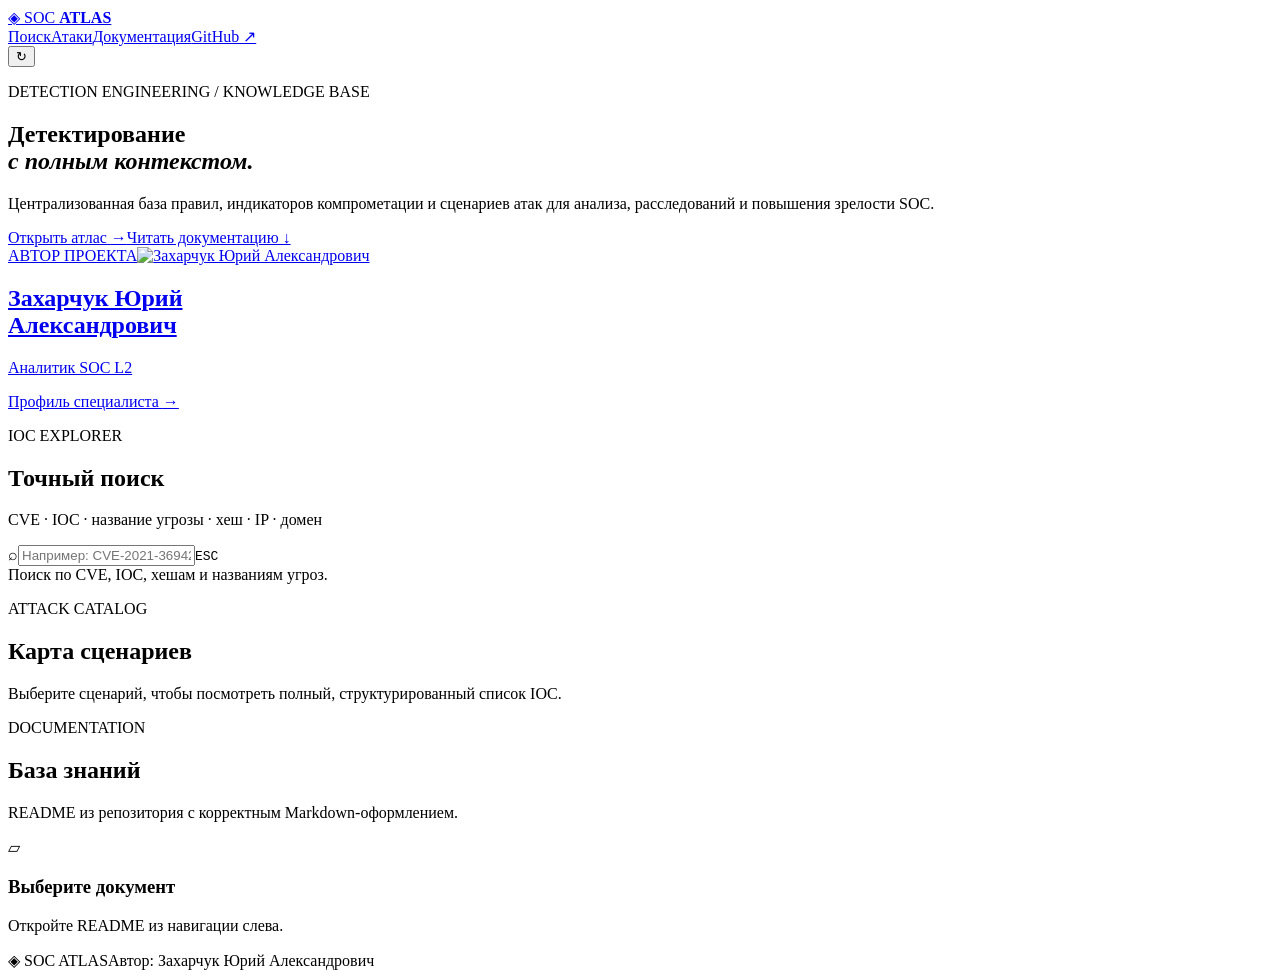
==== app/static/index.html @ a402a14f "new_ioc" ====
<!doctype html>
<html lang="ru">
<head>
  <meta charset="utf-8"><meta name="viewport" content="width=device-width, initial-scale=1">
  <title>SOC Atlas — Detection Rules</title><link rel="icon" href="/static/assets/icon.ico" sizes="any"><link rel="stylesheet" href="/static/style.css"><link rel="stylesheet" href="/static/enhancements.css"><link rel="stylesheet" href="/static/final-tweaks.css"><link rel="stylesheet" href="/static/last.css">
</head>
<body>
  <div class="grid"></div>
  <header><a class="brand" href="#top"><span class="brand-mark">◈</span> SOC <b>ATLAS</b></a><nav><a href="#explorer">Поиск</a><a href="#attacks-map">Атаки</a><a href="#knowledge">Документация</a><a href="https://github.com/bangsv" target="_blank" rel="noreferrer">GitHub ↗</a></nav><button id="reindex" title="Обновить индекс">↻</button></header>
  <main id="top">
    <section class="hero">
      <div class="hero-copy"><p class="eyebrow">DETECTION ENGINEERING / KNOWLEDGE BASE</p><h1>Детектирование<br><i>с полным контекстом.</i></h1><p class="lede">Централизованная база правил, индикаторов компрометации и сценариев атак для анализа, расследований и повышения зрелости SOC.</p><div class="hero-actions"><a href="#explorer" class="button">Открыть атлас <span>→</span></a><a href="#knowledge" class="quiet-link">Читать документацию ↓</a></div><div class="metrics" id="metrics"></div></div>
      <a class="author-card" href="/about"><span class="author-kicker">АВТОР ПРОЕКТА</span><img class="author-photo" src="/static/assets/yury-zakharchuk.jpg" alt="Захарчук Юрий Александрович"><h2>Захарчук Юрий<br>Александрович</h2><p>Аналитик SOC L2</p><span class="author-more">Профиль специалиста <b>→</b></span></a>
    </section>
    <section id="explorer" class="section"><div class="section-head"><div><p class="eyebrow">IOC EXPLORER</p><h2>Точный поиск</h2></div><p>CVE · IOC · название угрозы · хеш · IP · домен</p></div><div class="searchbox"><span>⌕</span><input id="ioc-search" autocomplete="off" placeholder="Например: CVE-2021-36942, EfsRpcOpenFileRaw, 0xc000000d"><kbd>ESC</kbd></div><div id="search-state" class="search-state">Поиск по CVE, IOC, хешам и названиям угроз.</div><div id="results" class="results"></div></section>
    <section id="attacks-map" class="section attacks-section"><div class="section-head"><div><p class="eyebrow">ATTACK CATALOG</p><h2>Карта сценариев</h2></div><p>Выберите сценарий, чтобы посмотреть полный, структурированный список IOC.</p></div><div id="attacks" class="attack-grid"></div><section id="attack-detail" class="attack-detail" hidden></section></section>
    <section id="knowledge" class="section knowledge"><div class="section-head"><div><p class="eyebrow">DOCUMENTATION</p><h2>База знаний</h2></div><p>README из репозитория с корректным Markdown-оформлением.</p></div><div class="knowledge-layout"><aside id="readme-nav" class="readme-nav"></aside><article id="document" class="document"><div class="document-empty"><span>▱</span><h3>Выберите документ</h3><p>Откройте README из навигации слева.</p></div></article></div><dialog id="image-viewer" class="image-viewer" aria-label="Просмотр изображения"><button type="button" class="image-viewer-close" aria-label="Закрыть изображение">×</button><img alt=""><p></p></dialog></section>
  </main><footer><span>◈ SOC ATLAS</span><span>Автор: Захарчук Юрий Александрович</span></footer><script src="/static/app.js"></script>
</body></html>
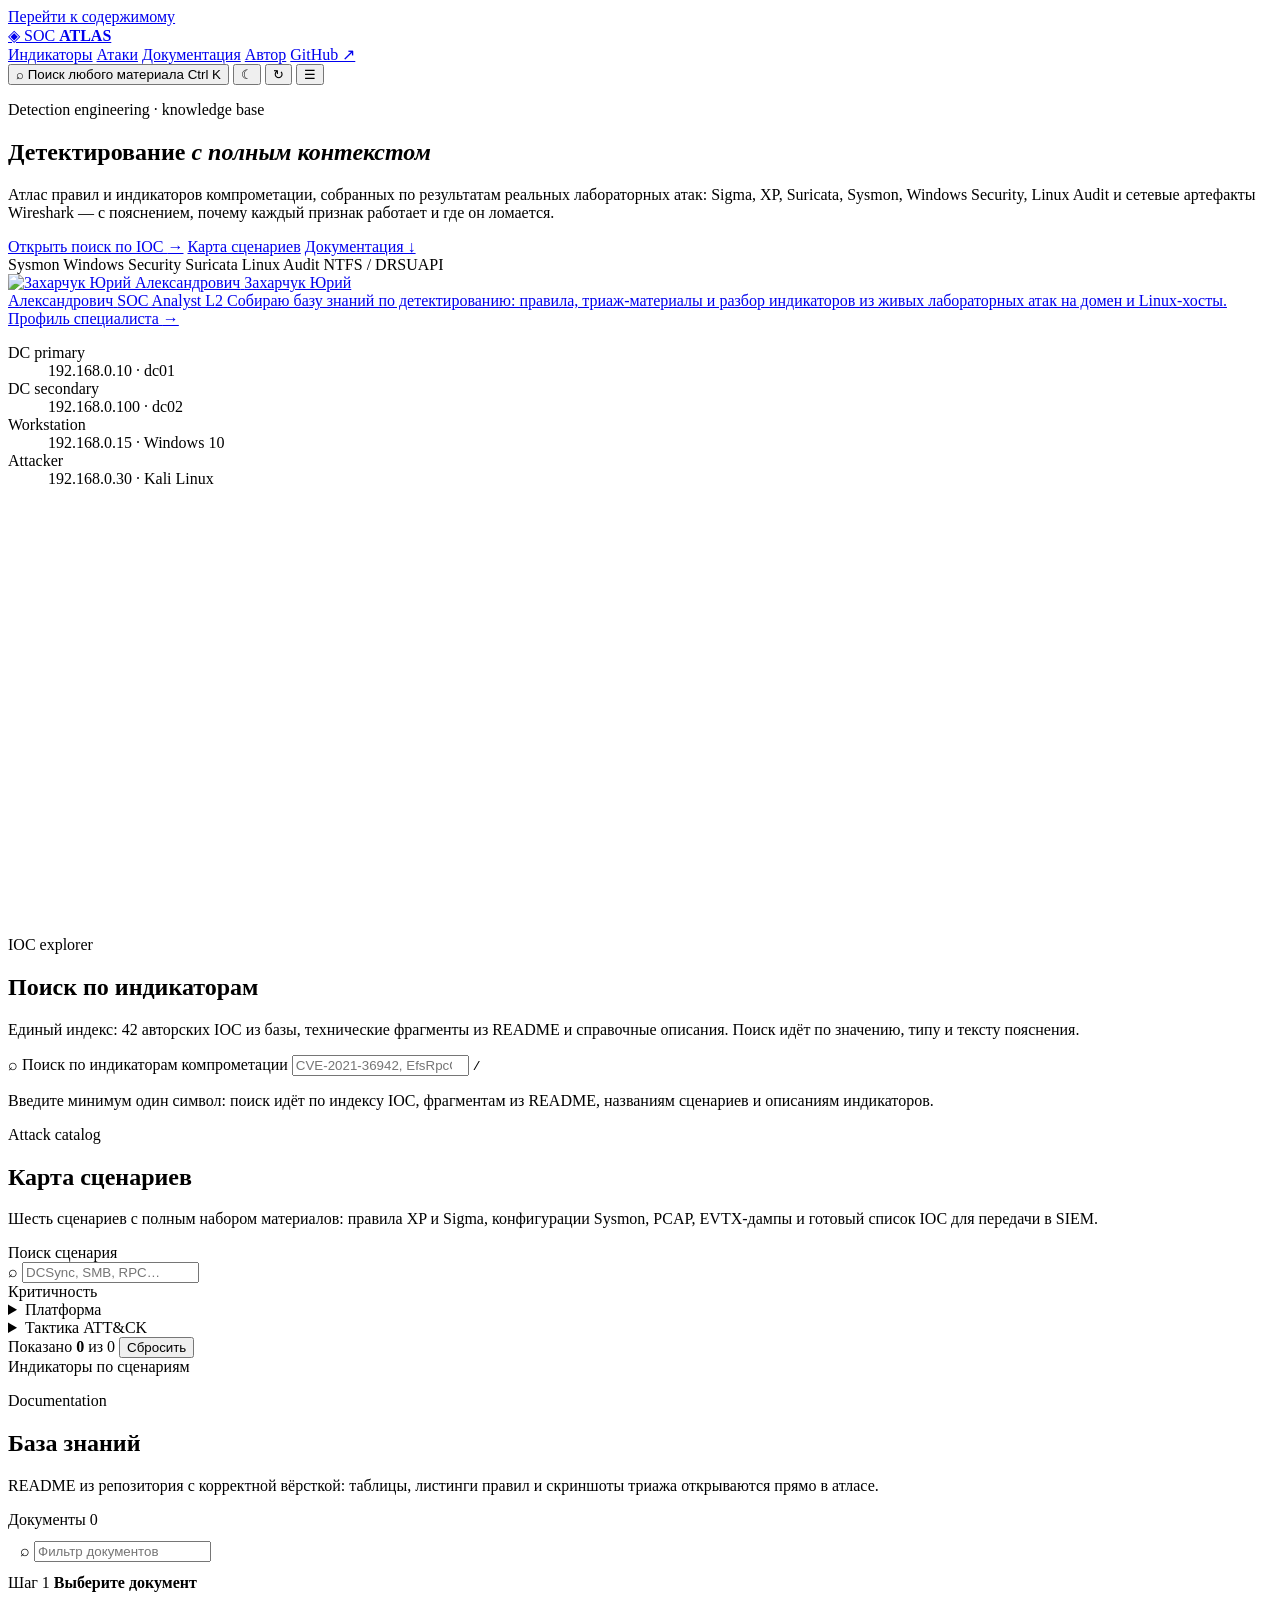
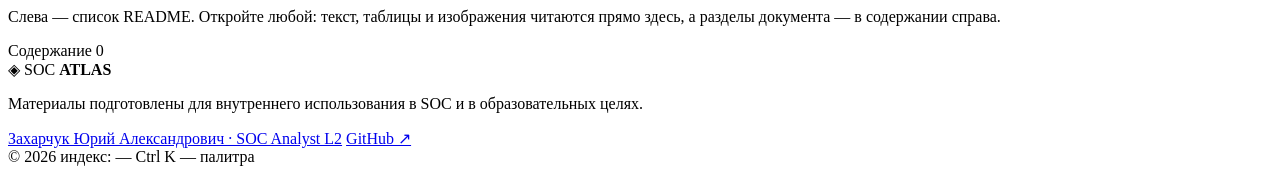
==== commit 962ad096: "new_style_site" ====
--- a/app/static/index.html
+++ b/app/static/index.html
@@ -1,19 +1,338 @@
 <!doctype html>
-<html lang="ru">
+<html lang="ru" data-theme="dark">
 <head>
-  <meta charset="utf-8"><meta name="viewport" content="width=device-width, initial-scale=1">
-  <title>SOC Atlas — Detection Rules</title><link rel="icon" href="/static/assets/icon.ico" sizes="any"><link rel="stylesheet" href="/static/style.css"><link rel="stylesheet" href="/static/enhancements.css"><link rel="stylesheet" href="/static/final-tweaks.css"><link rel="stylesheet" href="/static/last.css">
+  <meta charset="utf-8">
+  <meta name="viewport" content="width=device-width, initial-scale=1">
+  <meta name="color-scheme" content="dark light">
+  <meta name="theme-color" content="#070d11">
+  <meta name="description" content="SOC Atlas — база правил детектирования, индикаторов компрометации и сценариев атак для аналитиков SOC: Sigma, XP, Suricata, Sysmon, Windows Security и Linux Audit.">
+  <title>SOC Atlas · база правил детектирования и IOC</title>
+  <link rel="icon" href="/static/assets/icon.ico" sizes="any">
+  <link rel="preconnect" href="https://fonts.googleapis.com">
+  <link rel="preconnect" href="https://fonts.gstatic.com" crossorigin>
+  <link rel="stylesheet" href="/static/css/core.css">
+  <link rel="stylesheet" href="/static/css/base.css">
+  <link rel="stylesheet" href="/static/css/layout.css">
+  <link rel="stylesheet" href="/static/css/components.css">
+  <link rel="stylesheet" href="/static/css/utilities.css">
 </head>
 <body>
-  <div class="grid"></div>
-  <header><a class="brand" href="#top"><span class="brand-mark">◈</span> SOC <b>ATLAS</b></a><nav><a href="#explorer">Поиск</a><a href="#attacks-map">Атаки</a><a href="#knowledge">Документация</a><a href="https://github.com/bangsv" target="_blank" rel="noreferrer">GitHub ↗</a></nav><button id="reindex" title="Обновить индекс">↻</button></header>
-  <main id="top">
-    <section class="hero">
-      <div class="hero-copy"><p class="eyebrow">DETECTION ENGINEERING / KNOWLEDGE BASE</p><h1>Детектирование<br><i>с полным контекстом.</i></h1><p class="lede">Централизованная база правил, индикаторов компрометации и сценариев атак для анализа, расследований и повышения зрелости SOC.</p><div class="hero-actions"><a href="#explorer" class="button">Открыть атлас <span>→</span></a><a href="#knowledge" class="quiet-link">Читать документацию ↓</a></div><div class="metrics" id="metrics"></div></div>
-      <a class="author-card" href="/about"><span class="author-kicker">АВТОР ПРОЕКТА</span><img class="author-photo" src="/static/assets/yury-zakharchuk.jpg" alt="Захарчук Юрий Александрович"><h2>Захарчук Юрий<br>Александрович</h2><p>Аналитик SOC L2</p><span class="author-more">Профиль специалиста <b>→</b></span></a>
+  <a class="dsh-skip" href="#main">Перейти к содержимому</a>
+
+  <header class="site-header" id="site-header">
+    <a class="brand" href="/">
+      <span class="brand__mark" aria-hidden="true">◈</span>
+      <span class="brand__word">SOC <b>ATLAS</b></span>
+    </a>
+
+    <nav class="nav" id="nav" aria-label="Основная навигация">
+      <a href="#explorer" data-nav="explorer">Индикаторы</a>
+      <a href="#attacks-map" data-nav="attacks-map">Атаки</a>
+      <a href="#knowledge" data-nav="knowledge">Документация</a>
+      <a href="/about">Автор</a>
+      <a href="https://github.com/bangsv/soc-detection-rules" target="_blank" rel="noreferrer">GitHub ↗</a>
+    </nav>
+
+    <div class="header-tools">
+      <button class="btn btn--quiet btn--sm" id="palette-open" type="button" aria-haspopup="dialog" aria-label="Командная палитра: поиск любого материала" title="Командная палитра (Ctrl+K)">
+        <span aria-hidden="true">⌕</span>
+        <span class="palette-label">Поиск любого материала</span>
+        <span class="btn__hint">Ctrl K</span>
+      </button>
+      <button class="btn btn--quiet btn--icon" id="theme-toggle" type="button" aria-label="Переключить светлую и тёмную тему" title="Тема (T)">
+        <span data-theme-icon aria-hidden="true">☾</span>
+      </button>
+      <button class="btn btn--quiet btn--icon" id="reindex" type="button" aria-label="Обновить индекс" title="Обновить индекс">
+        <span aria-hidden="true">↻</span>
+      </button>
+      <button class="btn btn--quiet btn--icon nav-toggle" id="nav-toggle" type="button" aria-expanded="false" aria-controls="nav" aria-label="Открыть меню">
+        <span aria-hidden="true">☰</span>
+      </button>
+    </div>
+  </header>
+
+  <main id="main">
+    <!-- ============================================================ hero -->
+    <section class="hero shell" aria-labelledby="hero-title">
+      <div class="hero__inner">
+        <div class="hero__lead">
+          <p class="eyebrow reveal">Detection engineering · knowledge base</p>
+          <h1 id="hero-title" class="reveal" style="--reveal-delay:60ms">
+            Детектирование
+            <em>с полным контекстом</em>
+          </h1>
+          <p class="hero__lede reveal" style="--reveal-delay:120ms">
+            Атлас правил и индикаторов компрометации, собранных по результатам реальных лабораторных
+            атак: Sigma, XP, Suricata, Sysmon, Windows Security, Linux Audit и сетевые артефакты
+            Wireshark — с пояснением, почему каждый признак работает и где он ломается.
+          </p>
+          <div class="hero__actions reveal" style="--reveal-delay:180ms">
+            <a class="btn btn--primary" href="#explorer">Открыть поиск по IOC <span aria-hidden="true">→</span></a>
+            <a class="btn btn--ghost" href="#attacks-map">Карта сценариев</a>
+            <a class="btn btn--quiet" href="#knowledge">Документация ↓</a>
+          </div>
+          <div class="hero__chips reveal" style="--reveal-delay:240ms" id="hero-chips" aria-label="Типы источников телеметрии">
+            <span class="chip">Sysmon</span>
+            <span class="chip">Windows Security</span>
+            <span class="chip">Suricata</span>
+            <span class="chip">Linux Audit</span>
+            <span class="chip">NTFS / DRSUAPI</span>
+          </div>
+        </div>
+
+        <aside class="hero__side" aria-label="Обзор атласа">
+          <a class="author-card reveal" style="--reveal-delay:140ms" href="/about">
+            <span class="author-card__top">
+              <img class="author-card__photo" src="/static/assets/yury-zakharchuk.jpg" alt="Захарчук Юрий Александрович" width="52" height="52">
+              <span class="author-card__identity">
+                <span class="author-card__name">Захарчук Юрий<br>Александрович</span>
+                <span class="author-card__role">SOC Analyst L2</span>
+              </span>
+            </span>
+            <span class="author-card__note">
+              Собираю базу знаний по детектированию: правила, триаж-материалы и разбор индикаторов
+              из живых лабораторных атак на домен и Linux-хосты.
+            </span>
+            <span class="author-card__cta">Профиль специалиста <span aria-hidden="true">→</span></span>
+          </a>
+
+          <dl class="info-list reveal" style="--reveal-delay:200ms" id="lab-card" aria-label="Лабораторный стенд">
+            <div class="info-list__row"><dt>DC primary</dt><dd>192.168.0.10 · dc01</dd></div>
+            <div class="info-list__row"><dt>DC secondary</dt><dd>192.168.0.100 · dc02</dd></div>
+            <div class="info-list__row"><dt>Workstation</dt><dd>192.168.0.15 · Windows 10</dd></div>
+            <div class="info-list__row"><dt>Attacker</dt><dd>192.168.0.30 · Kali Linux</dd></div>
+          </dl>
+        </aside>
+      </div>
+
+      <div class="metrics-band reveal" id="metrics-band" aria-live="polite">
+        <div class="stat skeleton" style="height:104px"></div>
+        <div class="stat skeleton" style="height:104px"></div>
+        <div class="stat skeleton" style="height:104px"></div>
+        <div class="stat skeleton" style="height:104px"></div>
+      </div>
     </section>
-    <section id="explorer" class="section"><div class="section-head"><div><p class="eyebrow">IOC EXPLORER</p><h2>Точный поиск</h2></div><p>CVE · IOC · название угрозы · хеш · IP · домен</p></div><div class="searchbox"><span>⌕</span><input id="ioc-search" autocomplete="off" placeholder="Например: CVE-2021-36942, EfsRpcOpenFileRaw, 0xc000000d"><kbd>ESC</kbd></div><div id="search-state" class="search-state">Поиск по CVE, IOC, хешам и названиям угроз.</div><div id="results" class="results"></div></section>
-    <section id="attacks-map" class="section attacks-section"><div class="section-head"><div><p class="eyebrow">ATTACK CATALOG</p><h2>Карта сценариев</h2></div><p>Выберите сценарий, чтобы посмотреть полный, структурированный список IOC.</p></div><div id="attacks" class="attack-grid"></div><section id="attack-detail" class="attack-detail" hidden></section></section>
-    <section id="knowledge" class="section knowledge"><div class="section-head"><div><p class="eyebrow">DOCUMENTATION</p><h2>База знаний</h2></div><p>README из репозитория с корректным Markdown-оформлением.</p></div><div class="knowledge-layout"><aside id="readme-nav" class="readme-nav"></aside><article id="document" class="document"><div class="document-empty"><span>▱</span><h3>Выберите документ</h3><p>Откройте README из навигации слева.</p></div></article></div><dialog id="image-viewer" class="image-viewer" aria-label="Просмотр изображения"><button type="button" class="image-viewer-close" aria-label="Закрыть изображение">×</button><img alt=""><p></p></dialog></section>
-  </main><footer><span>◈ SOC ATLAS</span><span>Автор: Захарчук Юрий Александрович</span></footer><script src="/static/app.js"></script>
-</body></html>
+
+    <!-- ======================================================== explorer -->
+    <section class="page-section" id="explorer" aria-labelledby="explorer-title">
+      <div class="shell">
+        <div class="section-head">
+          <div class="section-head__title">
+            <p class="eyebrow">IOC explorer</p>
+            <h2 id="explorer-title">Поиск по индикаторам</h2>
+          </div>
+          <p class="section-head__aside">
+            Единый индекс: 42 авторских IOC из базы, технические фрагменты из README и справочные
+            описания. Поиск идёт по значению, типу и тексту пояснения.
+          </p>
+        </div>
+
+        <div class="stack stack--lg">
+          <div class="field">
+            <span class="field__icon" aria-hidden="true">⌕</span>
+            <label class="visually-hidden" for="ioc-search">Поиск по индикаторам компрометации</label>
+            <input id="ioc-search" type="search" autocomplete="off" spellcheck="false"
+                   placeholder="CVE-2021-36942, EfsRpcOpenFileRaw, 0xc000000d, Replicating Directory Changes">
+            <kbd>/</kbd>
+          </div>
+
+          <div id="search-facets"></div>
+
+          <p class="text-sm muted" id="search-state" role="status" aria-live="polite">
+            Введите минимум один символ: поиск идёт по индексу IOC, фрагментам из README, названиям сценариев и описаниям индикаторов.
+          </p>
+
+          <div class="results" id="results"></div>
+        </div>
+      </div>
+    </section>
+
+    <!-- ========================================================= attacks -->
+    <section class="page-section" id="attacks-map" aria-labelledby="attacks-title">
+      <div class="shell">
+        <div class="section-head">
+          <div class="section-head__title">
+            <p class="eyebrow">Attack catalog</p>
+            <h2 id="attacks-title">Карта сценариев</h2>
+          </div>
+          <p class="section-head__aside">
+            Шесть сценариев с полным набором материалов: правила XP и Sigma, конфигурации Sysmon,
+            PCAP, EVTX-дампы и готовый список IOC для передачи в SIEM.
+          </p>
+        </div>
+
+        <div class="workspace">
+          <aside class="workspace__side" aria-label="Фильтры сценариев">
+            <div class="rail">
+              <div class="rail__group">
+                <label class="rail__label" for="attack-search">Поиск сценария</label>
+                <div class="field field--sm">
+                  <span class="field__icon" aria-hidden="true">⌕</span>
+                  <input id="attack-search" type="search" autocomplete="off" placeholder="DCSync, SMB, RPC…">
+                </div>
+              </div>
+              <div class="rail__group">
+                <span class="rail__label">Критичность</span>
+                <div class="rail__options" id="filter-severity" role="group" aria-label="Фильтр по критичности"></div>
+              </div>
+              <details class="rail__group" data-mobile-collapse>
+                <summary class="rail__label">Платформа</summary>
+                <div class="rail__options" id="filter-platform" role="group" aria-label="Фильтр по платформе"></div>
+              </details>
+              <details class="rail__group" data-mobile-collapse>
+                <summary class="rail__label">Тактика ATT&amp;CK</summary>
+                <div class="rail__options" id="filter-tactic" role="group" aria-label="Фильтр по тактике ATT&CK"></div>
+              </details>
+              <div class="rail__foot">
+                <span>Показано <b class="result-count" id="attack-count">0</b> из <span id="attack-total">0</span></span>
+                <button class="btn btn--quiet btn--sm" type="button" id="filter-reset">Сбросить</button>
+              </div>
+            </div>
+
+            <div class="card card--pad stack stack--sm" aria-label="Сводка по индикаторам">
+              <span class="rail__label">Индикаторы по сценариям</span>
+              <div id="ioc-distribution" class="stack stack--sm"></div>
+            </div>
+          </aside>
+
+          <div class="workspace__main">
+            <div class="scenario-grid" id="attacks" aria-live="polite"></div>
+            <section id="attack-detail" class="detail" hidden aria-label="Детали сценария"></section>
+          </div>
+        </div>
+      </div>
+    </section>
+
+    <!-- ======================================================= knowledge -->
+    <section class="page-section" id="knowledge" aria-labelledby="knowledge-title">
+      <div class="shell">
+        <div class="section-head">
+          <div class="section-head__title">
+            <p class="eyebrow">Documentation</p>
+            <h2 id="knowledge-title">База знаний</h2>
+          </div>
+          <p class="section-head__aside">
+            README из репозитория с корректной вёрсткой: таблицы, листинги правил и скриншоты
+            триажа открываются прямо в атласе.
+          </p>
+        </div>
+
+        <div class="knowledge">
+          <aside class="knowledge__side knowledge__left" aria-label="Список документов">
+            <div class="doc-shell">
+              <div class="card__head">
+                <span class="card__title">Документы</span>
+                <span class="badge badge--accent" id="doc-count">0</span>
+              </div>
+              <div class="stack stack--sm" style="padding:12px">
+                <div class="field field--sm">
+                  <span class="field__icon" aria-hidden="true">⌕</span>
+                  <input id="doc-search" type="search" autocomplete="off" placeholder="Фильтр документов">
+                </div>
+              </div>
+              <nav class="doc-nav knowledge__nav" id="readme-nav" aria-label="Список документов"></nav>
+            </div>
+          </aside>
+
+          <div class="knowledge__main">
+            <article class="doc-shell">
+              <div class="doc" id="document">
+                <div class="doc-empty">
+                  <span class="badge badge--plain">Шаг 1</span>
+                  <strong>Выберите документ</strong>
+                  <p class="text-sm muted">Слева — список README. Откройте любой: текст, таблицы и изображения читаются прямо здесь, а разделы документа — в содержании справа.</p>
+                </div>
+              </div>
+            </article>
+          </div>
+
+          <aside class="knowledge__side knowledge__right" aria-label="Содержание документа">
+            <div class="doc-shell doc-shell--toc">
+              <div class="card__head">
+                <span class="card__title">Содержание</span>
+                <span class="badge badge--plain" id="toc-count">0</span>
+              </div>
+              <nav class="doc__toc knowledge__toc" id="doc-toc" aria-label="Содержание документа"></nav>
+            </div>
+          </aside>
+        </div>
+      </div>
+    </section>
+  </main>
+
+  <footer class="site-footer">
+    <div class="shell site-footer__inner">
+      <div class="stack stack--sm">
+        <span class="brand brand--footer"><span class="brand__mark" aria-hidden="true">◈</span> <span class="brand__word">SOC <b>ATLAS</b></span></span>
+        <p class="text-xs dim">Материалы подготовлены для внутреннего использования в SOC и в образовательных целях.</p>
+      </div>
+      <div class="site-footer__links">
+        <a href="/about">Захарчук Юрий Александрович · SOC Analyst L2</a>
+        <a href="https://github.com/bangsv/soc-detection-rules" target="_blank" rel="noreferrer">GitHub ↗</a>
+      </div>
+      <div class="site-footer__meta">
+        <span>© 2026</span>
+        <span id="footer-updated">индекс: —</span>
+        <span>Ctrl K — палитра</span>
+      </div>
+    </div>
+  </footer>
+
+  <!-- ======================================================= overlays -->
+  <dialog class="modal" id="palette" aria-label="Командная палитра">
+    <div class="modal__head">
+      <span class="modal__title">Командная палитра</span>
+      <button class="icon-btn" type="button" id="palette-close" aria-label="Закрыть палитру">×</button>
+    </div>
+    <div class="modal__body stack stack--sm">
+      <div class="field">
+        <span class="field__icon" aria-hidden="true">⌕</span>
+        <label class="visually-hidden" for="palette-input">Поиск по атласу</label>
+        <input id="palette-input" type="search" autocomplete="off" spellcheck="false"
+               placeholder="Сценарий, IOC, документ или раздел…" aria-controls="palette-results">
+      </div>
+      <div id="palette-results" role="listbox" aria-label="Результаты палитры"></div>
+    </div>
+    <div class="modal__foot">
+      <div class="modal__hints">
+        <span><kbd>↑</kbd><kbd>↓</kbd> навигация</span>
+        <span><kbd>Enter</kbd> открыть</span>
+        <span><kbd>Esc</kbd> закрыть</span>
+      </div>
+      <span id="palette-status">Готово к поиску</span>
+    </div>
+  </dialog>
+
+  <dialog class="modal lightbox" id="image-viewer" aria-label="Просмотр изображения">
+    <div class="modal__head">
+      <span class="modal__title">Скриншот из документа</span>
+      <button class="icon-btn" type="button" id="lightbox-close" aria-label="Закрыть изображение">×</button>
+    </div>
+    <img alt="">
+    <p class="lightbox__caption"></p>
+  </dialog>
+
+  <aside class="tray" id="tray" hidden aria-label="Набор индикаторов">
+    <button class="tray__pill" type="button" id="tray-toggle" aria-expanded="false" aria-controls="tray-panel">
+      <span class="dot" aria-hidden="true"></span>
+      <span>Набор IOC · <b id="tray-count">0</b></span>
+      <span class="tray__pill-hint" id="tray-preview"></span>
+    </button>
+    <div class="tray__panel" id="tray-panel" hidden>
+      <div class="tray__head">
+        <span class="tray__title">Собранные индикаторы</span>
+        <button class="icon-btn" type="button" id="tray-close" aria-label="Очистить набор">×</button>
+      </div>
+      <div class="tray__list" id="tray-list"></div>
+      <div class="tray__actions">
+        <button class="btn btn--primary btn--sm" type="button" id="tray-copy">Копировать всё</button>
+        <button class="btn btn--ghost btn--sm" type="button" id="tray-download">Скачать .txt</button>
+      </div>
+    </div>
+  </aside>
+
+  <div class="toasts" id="toasts" aria-live="polite" aria-atomic="false"></div>
+
+  <script type="module" src="/static/js/app.js"></script>
+</body>
+</html>
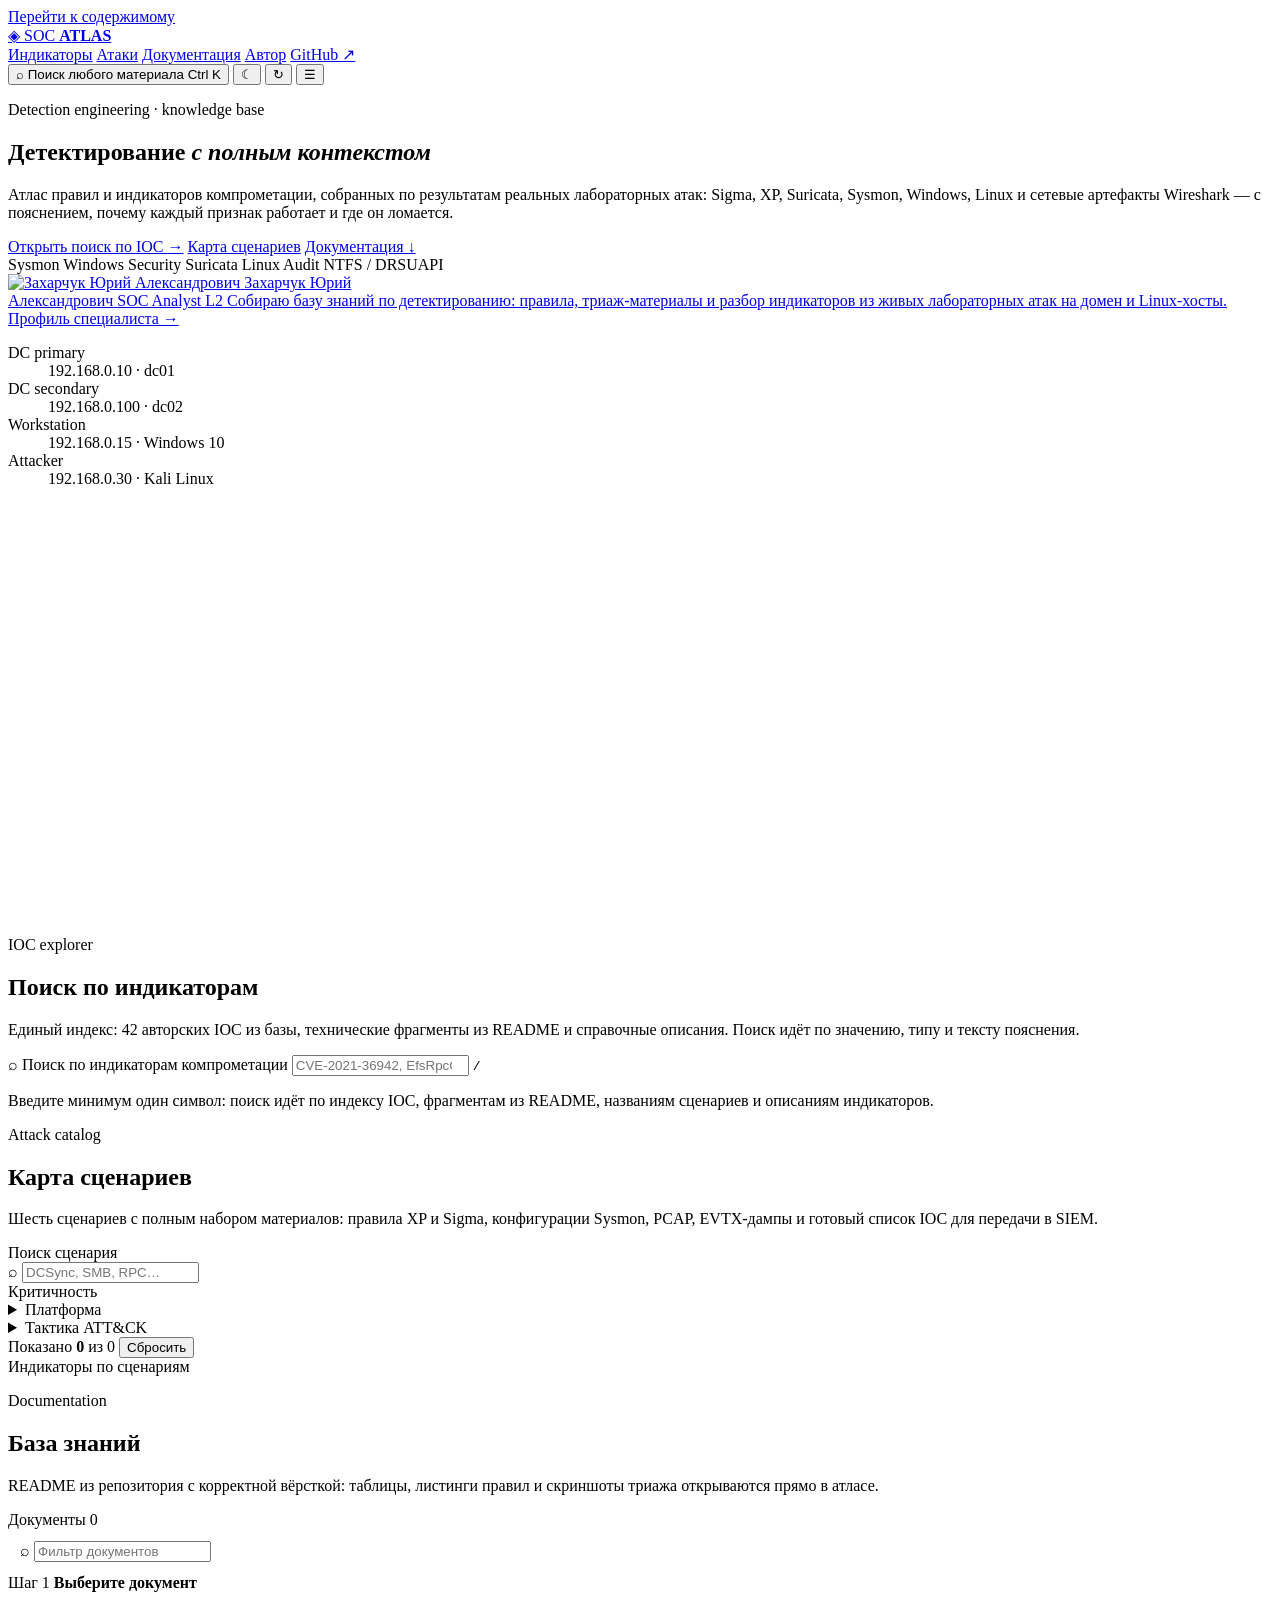
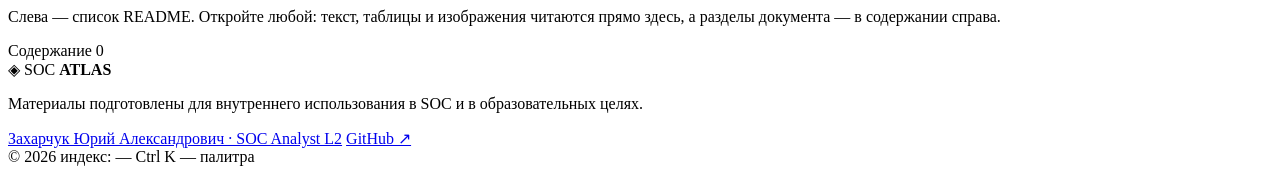
==== commit 6dfdd355: "1" ====
--- a/app/static/index.html
+++ b/app/static/index.html
@@ -63,7 +63,7 @@
           </h1>
           <p class="hero__lede reveal" style="--reveal-delay:120ms">
             Атлас правил и индикаторов компрометации, собранных по результатам реальных лабораторных
-            атак: Sigma, XP, Suricata, Sysmon, Windows Security, Linux Audit и сетевые артефакты
+            атак: Sigma, XP, Suricata, Sysmon, Windows, Linux и сетевые артефакты
             Wireshark — с пояснением, почему каждый признак работает и где он ломается.
           </p>
           <div class="hero__actions reveal" style="--reveal-delay:180ms">
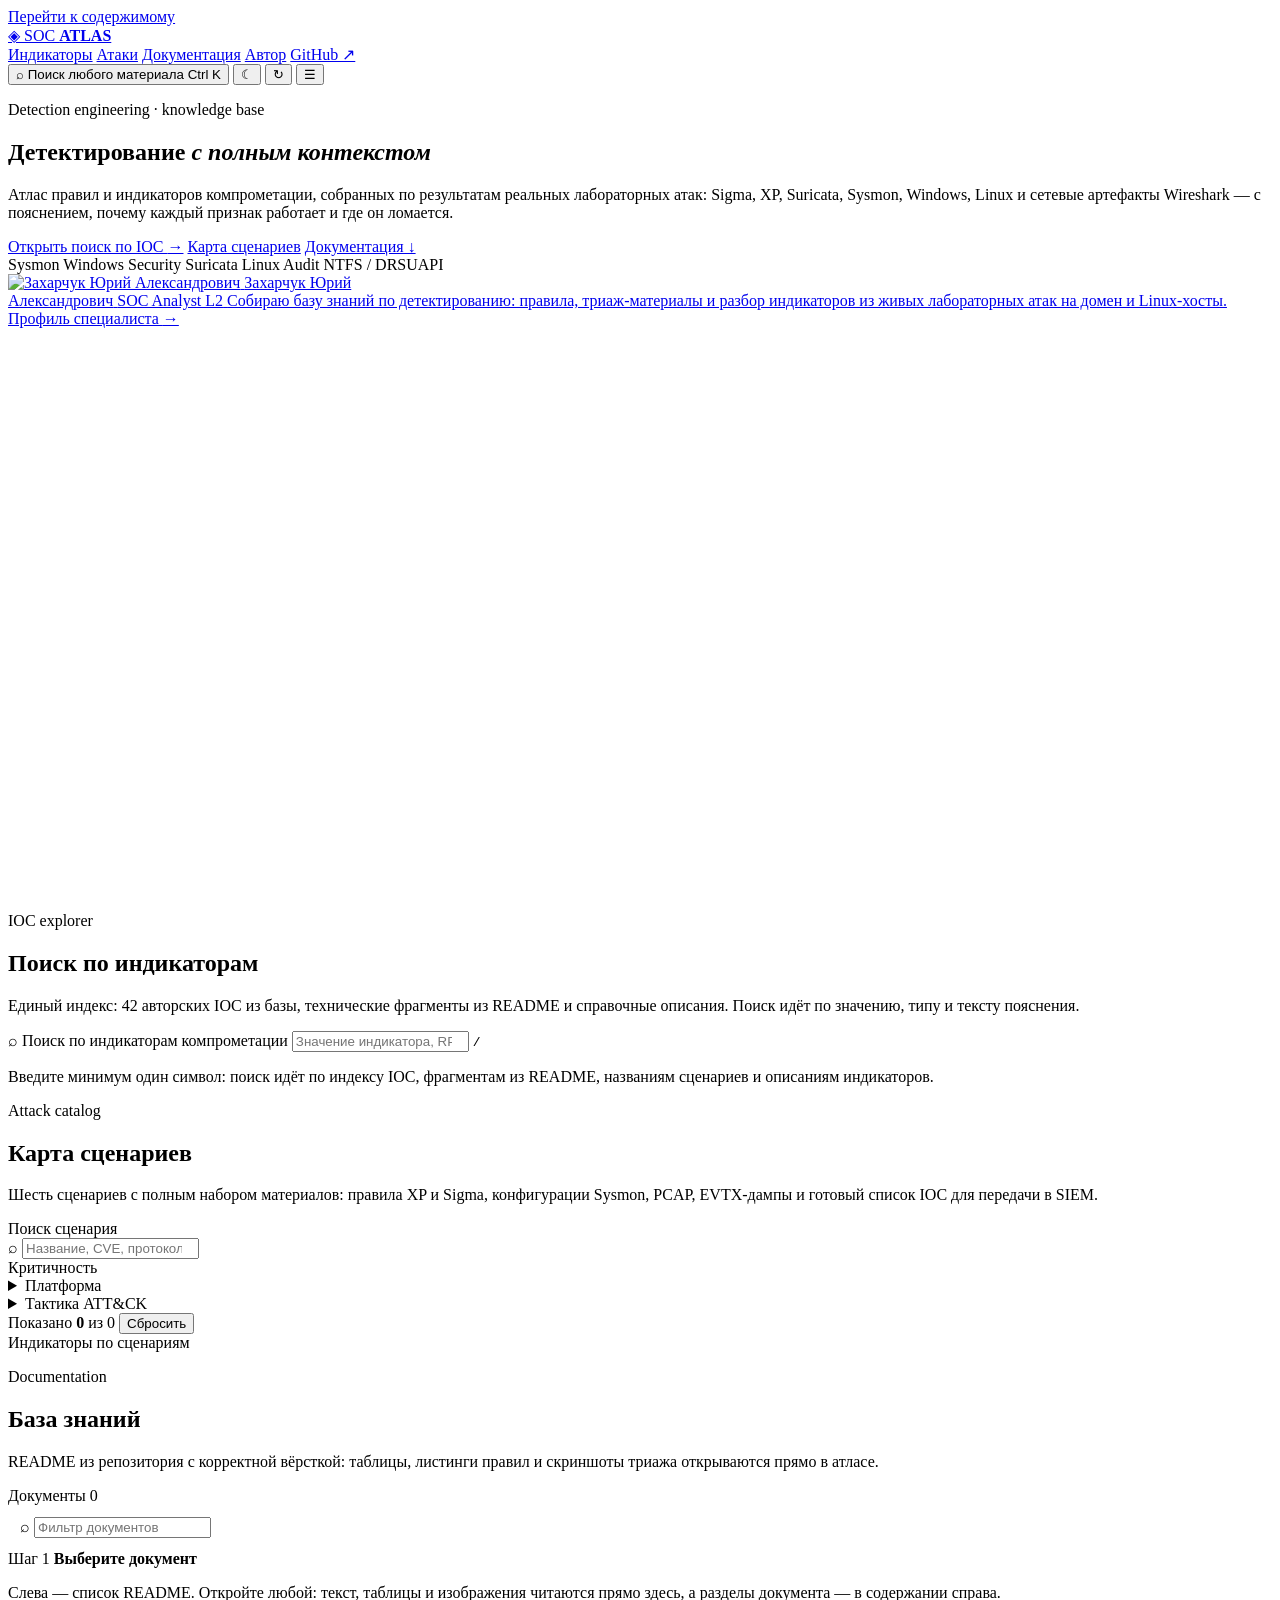
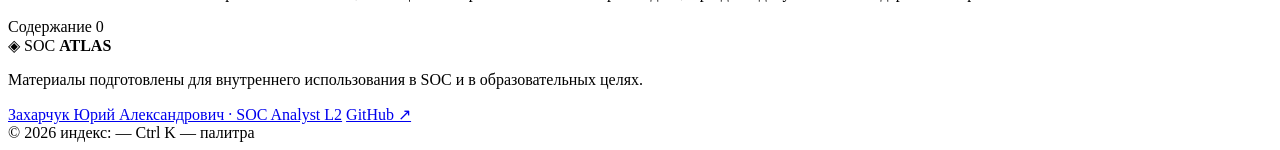
==== commit 1d13bfe0: "change_arch" ====
--- a/app/static/index.html
+++ b/app/static/index.html
@@ -96,12 +96,12 @@
             <span class="author-card__cta">Профиль специалиста <span aria-hidden="true">→</span></span>
           </a>
 
-          <dl class="info-list reveal" style="--reveal-delay:200ms" id="lab-card" aria-label="Лабораторный стенд">
-            <div class="info-list__row"><dt>DC primary</dt><dd>192.168.0.10 · dc01</dd></div>
-            <div class="info-list__row"><dt>DC secondary</dt><dd>192.168.0.100 · dc02</dd></div>
-            <div class="info-list__row"><dt>Workstation</dt><dd>192.168.0.15 · Windows 10</dd></div>
-            <div class="info-list__row"><dt>Attacker</dt><dd>192.168.0.30 · Kali Linux</dd></div>
-          </dl>
+          <div class="info-list reveal" style="--reveal-delay:200ms" id="lab-card" aria-label="Лабораторный стенд" aria-live="polite">
+            <div class="info-list__row skeleton" style="height:38px"></div>
+            <div class="info-list__row skeleton" style="height:38px"></div>
+            <div class="info-list__row skeleton" style="height:38px"></div>
+            <div class="info-list__row skeleton" style="height:38px"></div>
+          </div>
         </aside>
       </div>
 
@@ -132,7 +132,7 @@
             <span class="field__icon" aria-hidden="true">⌕</span>
             <label class="visually-hidden" for="ioc-search">Поиск по индикаторам компрометации</label>
             <input id="ioc-search" type="search" autocomplete="off" spellcheck="false"
-                   placeholder="CVE-2021-36942, EfsRpcOpenFileRaw, 0xc000000d, Replicating Directory Changes">
+                   placeholder="Значение индикатора, RPC-метод, код статуса, Event ID">
             <kbd>/</kbd>
           </div>
 
@@ -168,7 +168,7 @@
                 <label class="rail__label" for="attack-search">Поиск сценария</label>
                 <div class="field field--sm">
                   <span class="field__icon" aria-hidden="true">⌕</span>
-                  <input id="attack-search" type="search" autocomplete="off" placeholder="DCSync, SMB, RPC…">
+                  <input id="attack-search" type="search" autocomplete="off" placeholder="Название, CVE, протокол…">
                 </div>
               </div>
               <div class="rail__group">
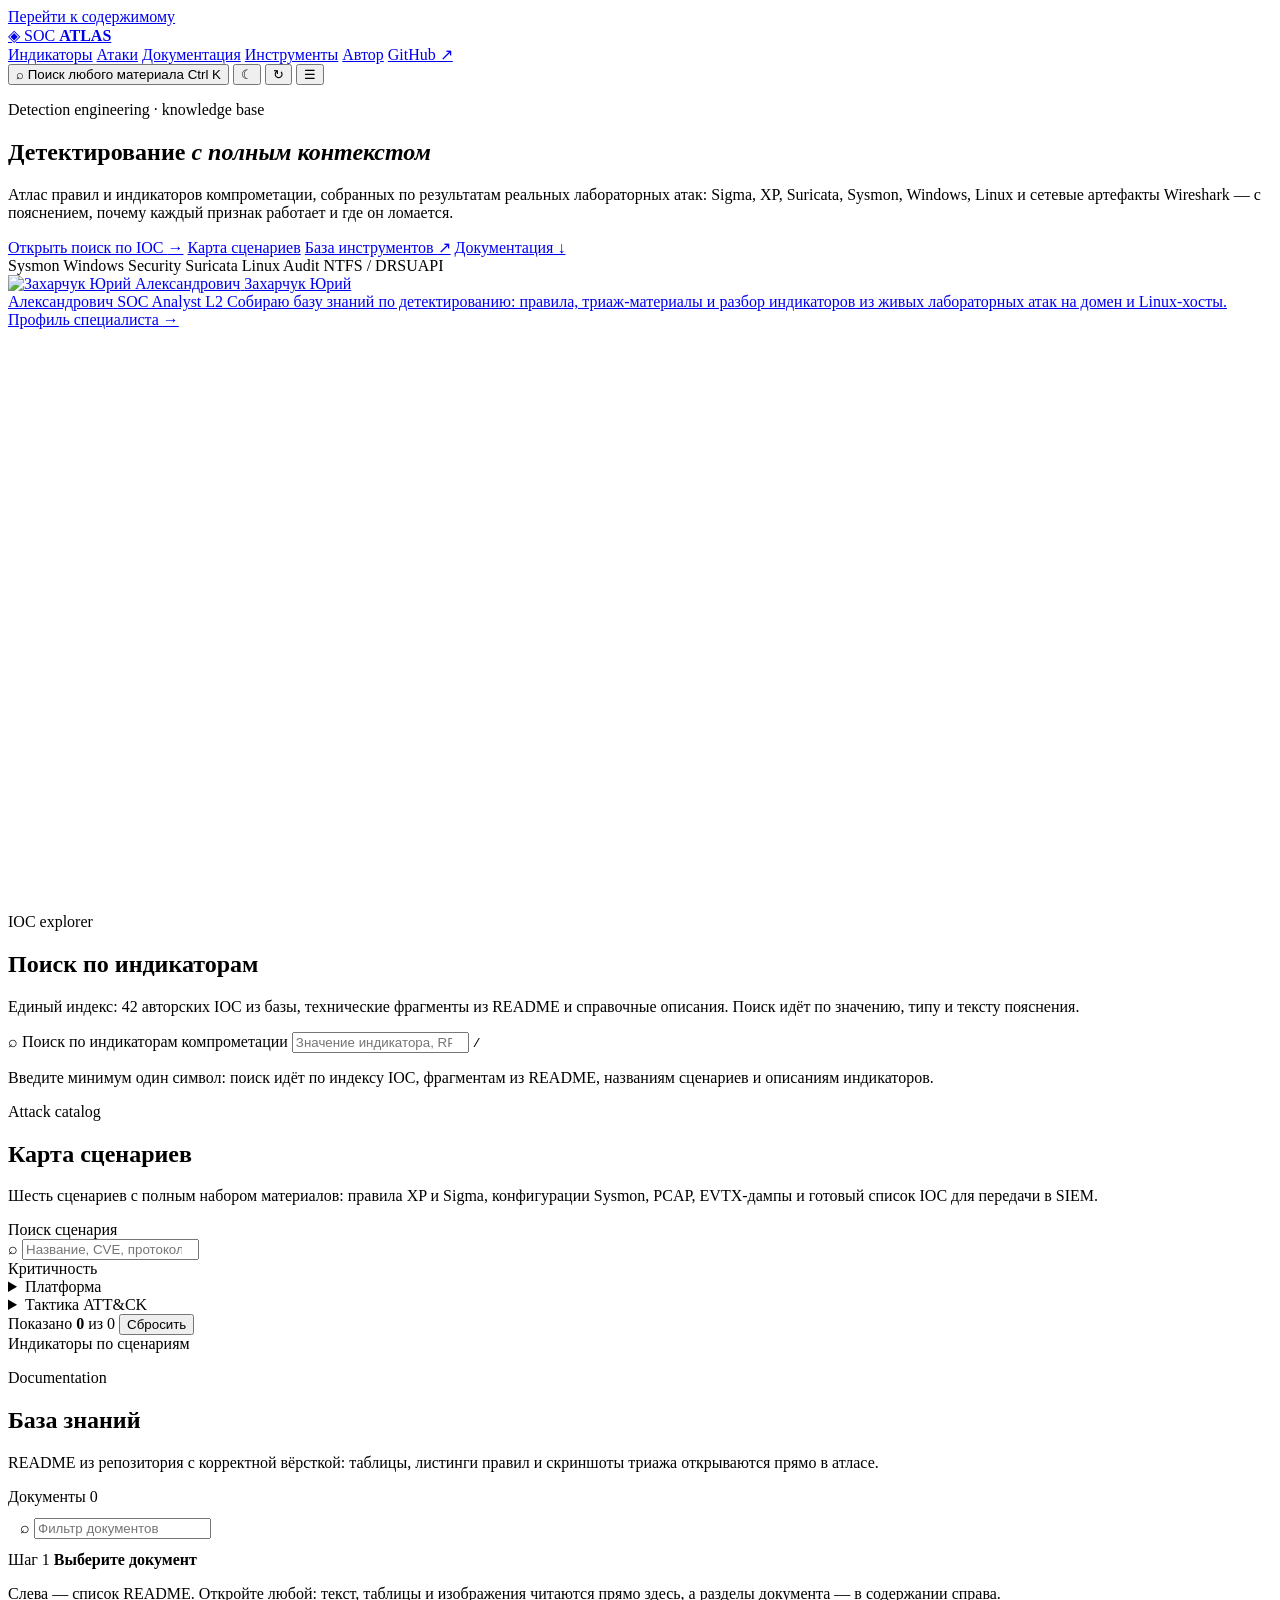
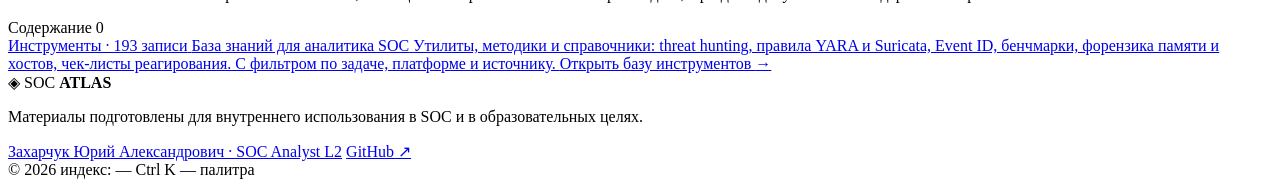
==== commit 71d8991b: "add_tools" ====
--- a/app/static/index.html
+++ b/app/static/index.html
@@ -29,6 +29,7 @@
       <a href="#explorer" data-nav="explorer">Индикаторы</a>
       <a href="#attacks-map" data-nav="attacks-map">Атаки</a>
       <a href="#knowledge" data-nav="knowledge">Документация</a>
+      <a href="/tools">Инструменты</a>
       <a href="/about">Автор</a>
       <a href="https://github.com/bangsv/soc-detection-rules" target="_blank" rel="noreferrer">GitHub ↗</a>
     </nav>
@@ -69,6 +70,7 @@
           <div class="hero__actions reveal" style="--reveal-delay:180ms">
             <a class="btn btn--primary" href="#explorer">Открыть поиск по IOC <span aria-hidden="true">→</span></a>
             <a class="btn btn--ghost" href="#attacks-map">Карта сценариев</a>
+            <a class="btn btn--quiet" href="/tools">База инструментов <span aria-hidden="true">↗</span></a>
             <a class="btn btn--quiet" href="#knowledge">Документация ↓</a>
           </div>
           <div class="hero__chips reveal" style="--reveal-delay:240ms" id="hero-chips" aria-label="Типы источников телеметрии">
@@ -258,6 +260,23 @@
         </div>
       </div>
     </section>
+
+    <section class="page-section tools-teaser" id="tools-teaser" aria-labelledby="tools-teaser-title">
+      <div class="shell">
+        <a class="tools-teaser__card reveal" href="/tools">
+          <span class="tools-teaser__body">
+            <span class="eyebrow">Инструменты · 193 записи</span>
+            <span class="tools-teaser__title" id="tools-teaser-title">База знаний для аналитика SOC</span>
+            <span class="tools-teaser__text">
+              Утилиты, методики и справочники: threat hunting, правила YARA и Suricata, Event ID,
+              бенчмарки, форензика памяти и хостов, чек-листы реагирования. С фильтром по задаче,
+              платформе и источнику.
+            </span>
+            <span class="tools-teaser__link">Открыть базу инструментов <span aria-hidden="true">→</span></span>
+          </span>
+        </a>
+      </div>
+    </section>
   </main>
 
   <footer class="site-footer">
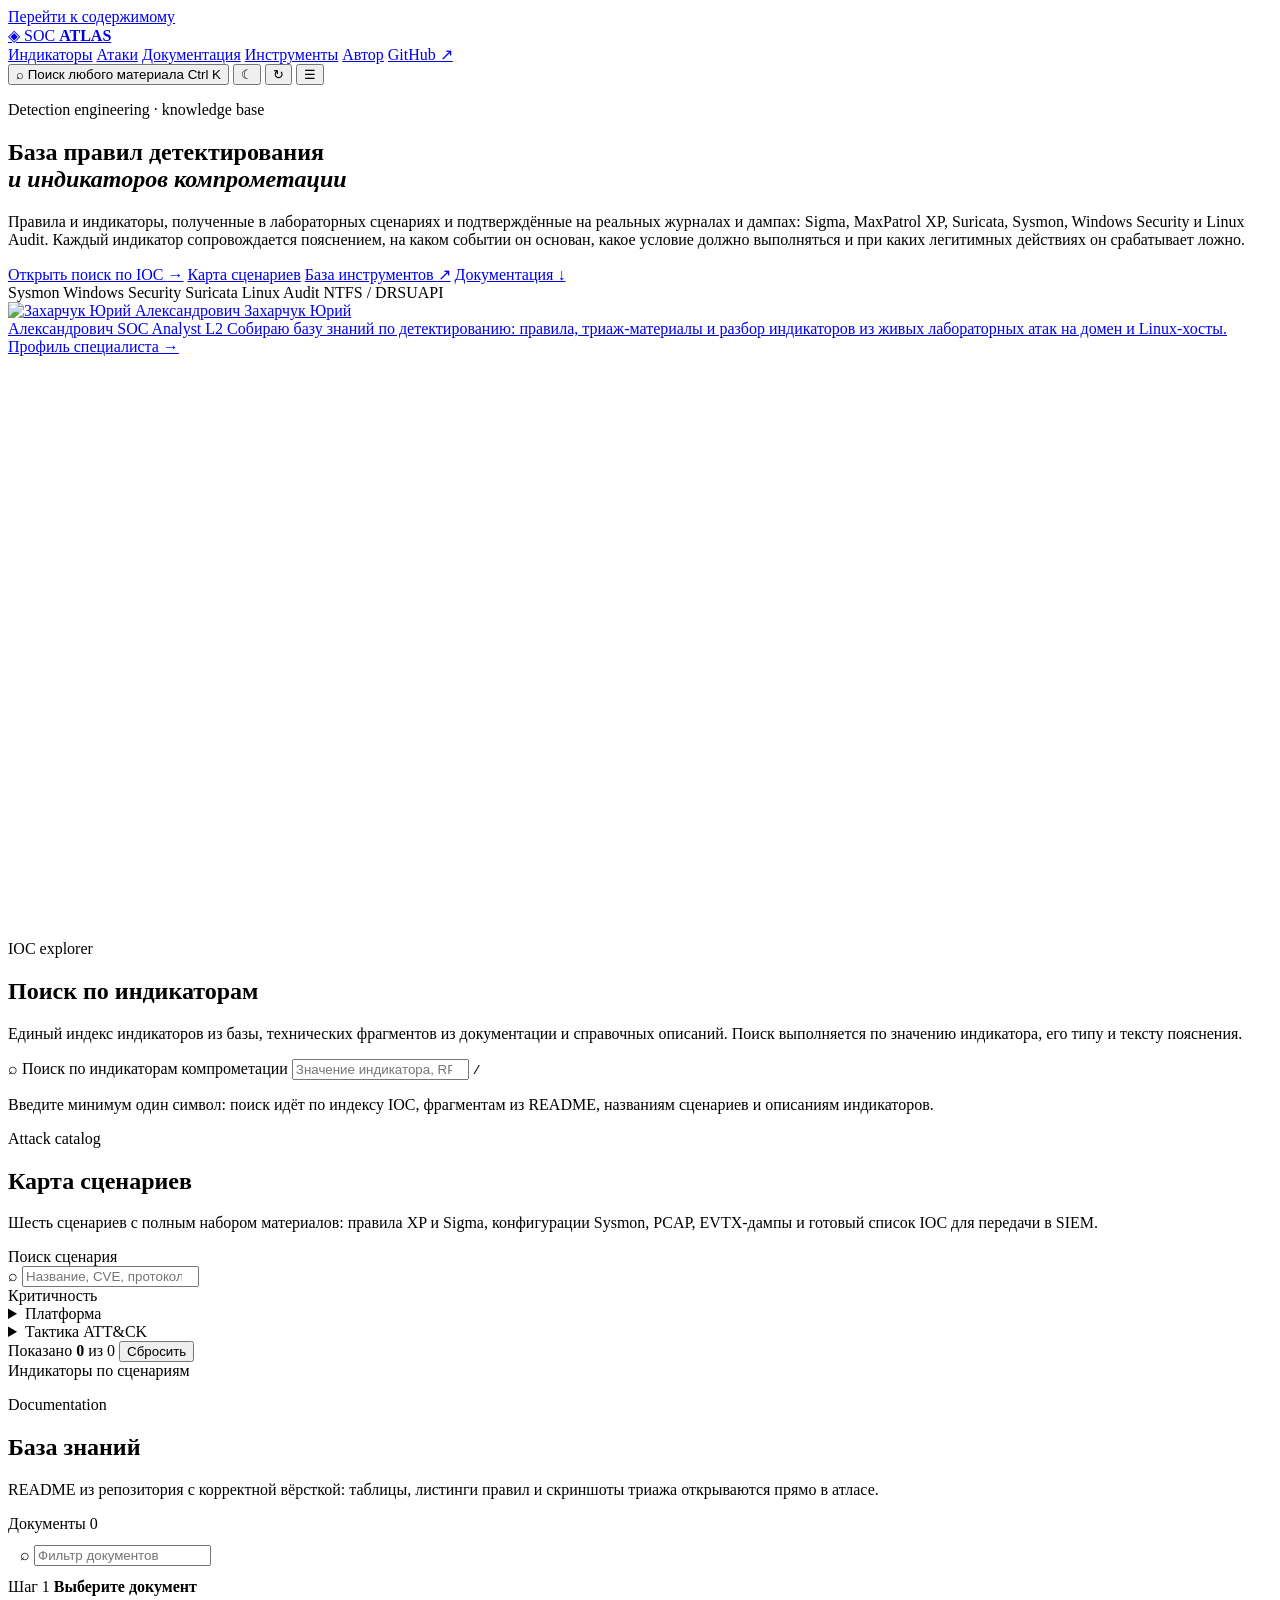
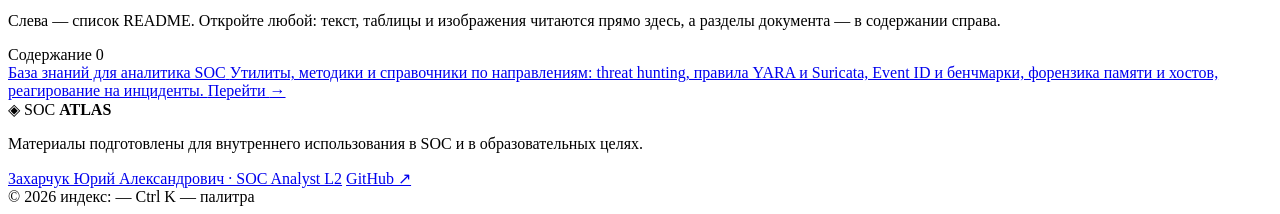
==== commit 3b2d23de: "change_text" ====
--- a/app/static/index.html
+++ b/app/static/index.html
@@ -59,13 +59,14 @@
         <div class="hero__lead">
           <p class="eyebrow reveal">Detection engineering · knowledge base</p>
           <h1 id="hero-title" class="reveal" style="--reveal-delay:60ms">
-            Детектирование
-            <em>с полным контекстом</em>
+            База правил детектирования<br>
+            <em>и индикаторов компрометации</em>
           </h1>
           <p class="hero__lede reveal" style="--reveal-delay:120ms">
-            Атлас правил и индикаторов компрометации, собранных по результатам реальных лабораторных
-            атак: Sigma, XP, Suricata, Sysmon, Windows, Linux и сетевые артефакты
-            Wireshark — с пояснением, почему каждый признак работает и где он ломается.
+            Правила и индикаторы, полученные в лабораторных сценариях и подтверждённые на реальных
+            журналах и дампах: Sigma, MaxPatrol XP, Suricata, Sysmon, Windows Security и Linux Audit.
+            Каждый индикатор сопровождается пояснением, на каком событии он основан, какое условие
+            должно выполняться и при каких легитимных действиях он срабатывает ложно.
           </p>
           <div class="hero__actions reveal" style="--reveal-delay:180ms">
             <a class="btn btn--primary" href="#explorer">Открыть поиск по IOC <span aria-hidden="true">→</span></a>
@@ -124,8 +125,8 @@
             <h2 id="explorer-title">Поиск по индикаторам</h2>
           </div>
           <p class="section-head__aside">
-            Единый индекс: 42 авторских IOC из базы, технические фрагменты из README и справочные
-            описания. Поиск идёт по значению, типу и тексту пояснения.
+            Единый индекс индикаторов из базы, технических фрагментов из документации и справочных
+            описаний. Поиск выполняется по значению индикатора, его типу и тексту пояснения.
           </p>
         </div>
 
@@ -261,18 +262,19 @@
       </div>
     </section>
 
-    <section class="page-section tools-teaser" id="tools-teaser" aria-labelledby="tools-teaser-title">
+    <section class="tools-teaser" id="tools-teaser" aria-labelledby="tools-teaser-title">
       <div class="shell">
         <a class="tools-teaser__card reveal" href="/tools">
           <span class="tools-teaser__body">
-            <span class="eyebrow">Инструменты · 193 записи</span>
             <span class="tools-teaser__title" id="tools-teaser-title">База знаний для аналитика SOC</span>
             <span class="tools-teaser__text">
-              Утилиты, методики и справочники: threat hunting, правила YARA и Suricata, Event ID,
-              бенчмарки, форензика памяти и хостов, чек-листы реагирования. С фильтром по задаче,
-              платформе и источнику.
+              Утилиты, методики и справочники по направлениям: threat hunting, правила YARA и Suricata,
+              Event ID и бенчмарки, форензика памяти и хостов, реагирование на инциденты.
             </span>
-            <span class="tools-teaser__link">Открыть базу инструментов <span aria-hidden="true">→</span></span>
+          </span>
+          <span class="tools-teaser__link">
+            <span class="tools-teaser__count" data-tools-count></span>
+            Перейти <span aria-hidden="true">→</span>
           </span>
         </a>
       </div>
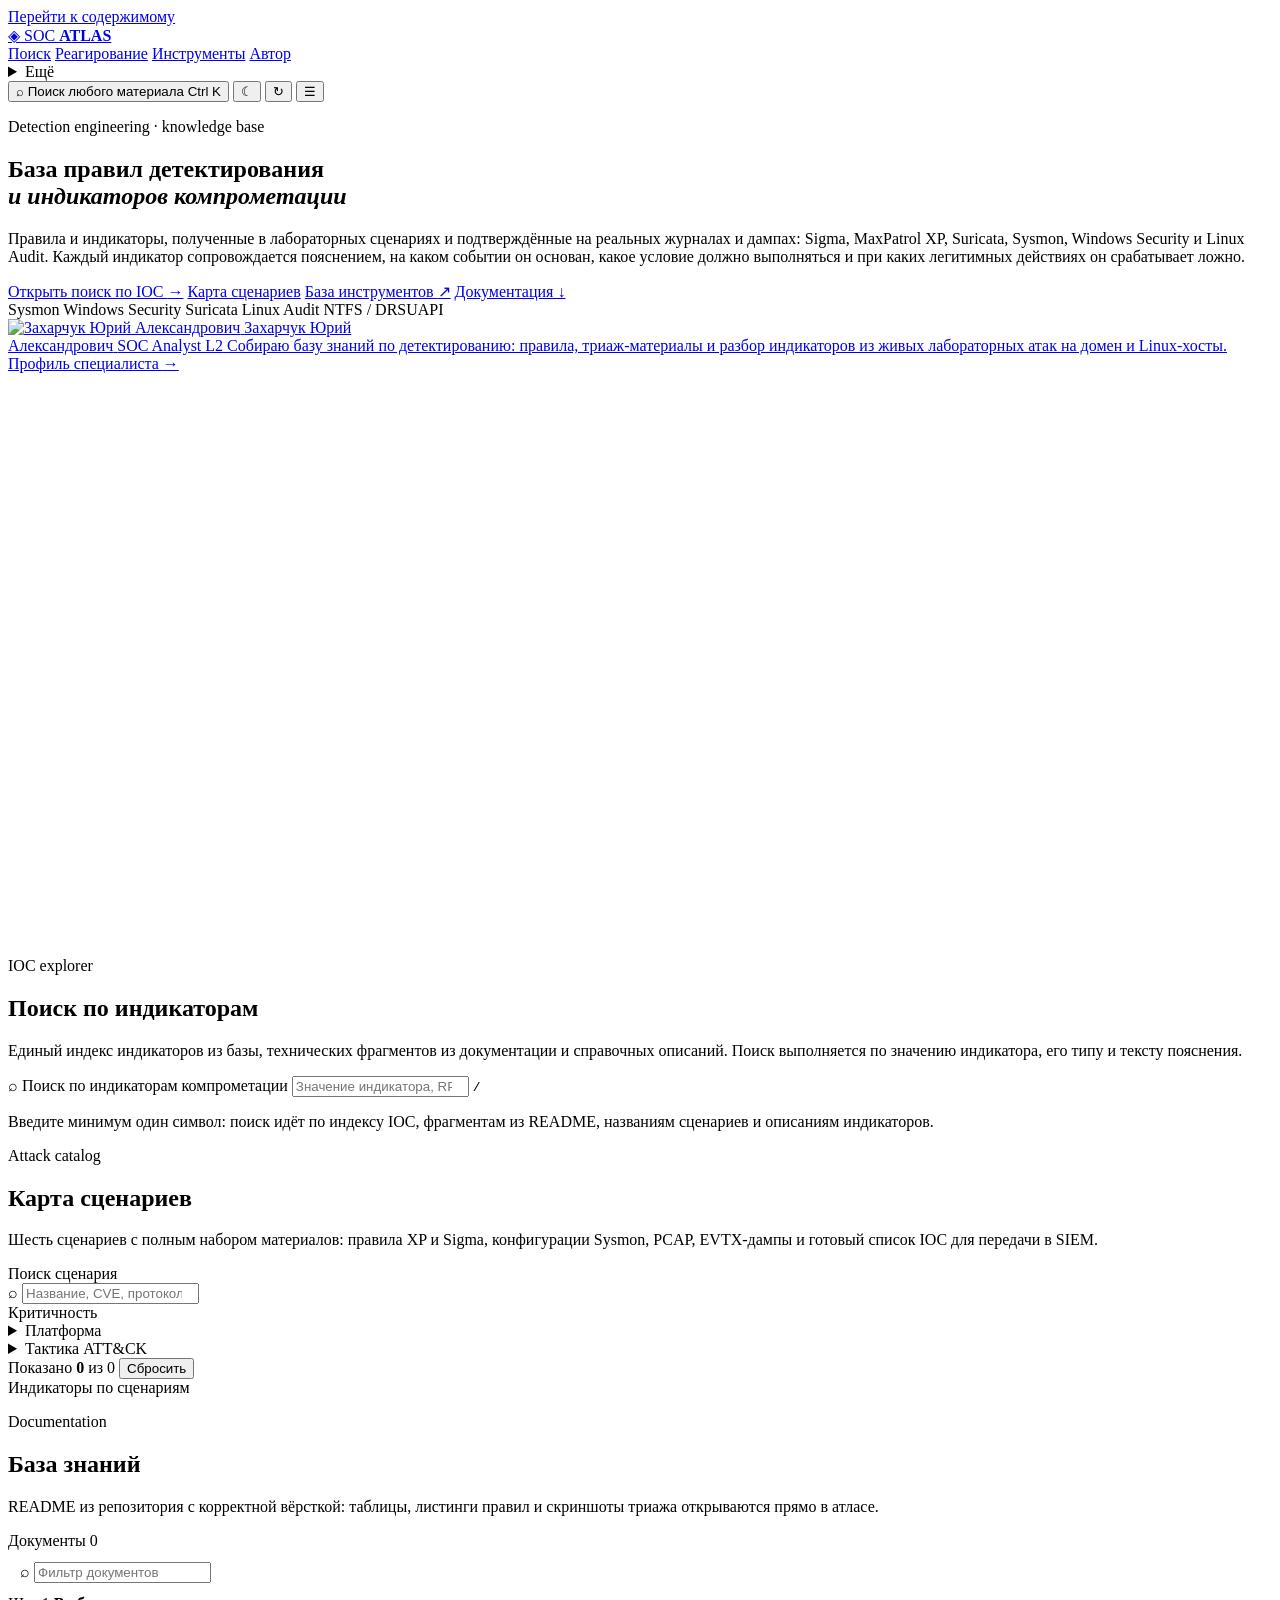
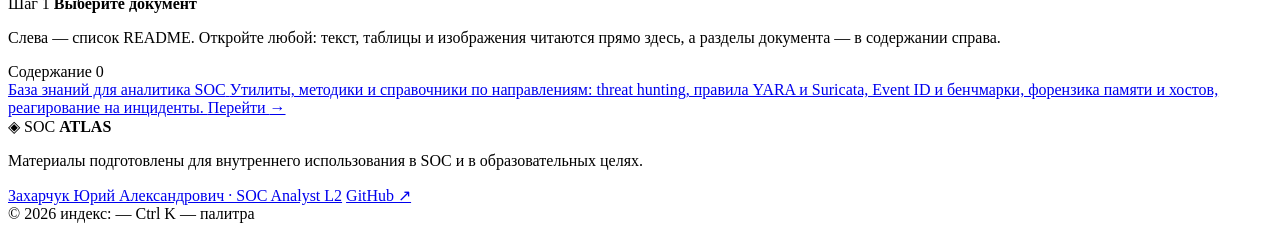
==== commit 1f5ef756: "add_instruction" ====
--- a/app/static/index.html
+++ b/app/static/index.html
@@ -25,13 +25,20 @@
       <span class="brand__word">SOC <b>ATLAS</b></span>
     </a>
 
-    <nav class="nav" id="nav" aria-label="Основная навигация">
-      <a href="#explorer" data-nav="explorer">Индикаторы</a>
-      <a href="#attacks-map" data-nav="attacks-map">Атаки</a>
-      <a href="#knowledge" data-nav="knowledge">Документация</a>
-      <a href="/tools">Инструменты</a>
-      <a href="/about">Автор</a>
-      <a href="https://github.com/bangsv/soc-detection-rules" target="_blank" rel="noreferrer">GitHub ↗</a>
+    <nav class="nav" id="nav" aria-label="&#1054;&#1089;&#1085;&#1086;&#1074;&#1085;&#1072;&#1103; &#1085;&#1072;&#1074;&#1080;&#1075;&#1072;&#1094;&#1080;&#1103;">
+      <a href="#explorer" data-nav="explorer">&#1055;&#1086;&#1080;&#1089;&#1082;</a>
+      
+      <a href="/response" >&#1056;&#1077;&#1072;&#1075;&#1080;&#1088;&#1086;&#1074;&#1072;&#1085;&#1080;&#1077;</a>
+      <a href="/tools">&#1048;&#1085;&#1089;&#1090;&#1088;&#1091;&#1084;&#1077;&#1085;&#1090;&#1099;</a>
+      <a href="/about">&#1040;&#1074;&#1090;&#1086;&#1088;</a>
+      <details class="nav-more">
+        <summary>&#1045;&#1097;&#1105;</summary>
+        <div class="nav-more__menu">
+          <a href="#attacks-map">&#1040;&#1090;&#1072;&#1082;&#1080;</a>
+          <a href="#knowledge">&#1044;&#1086;&#1082;&#1091;&#1084;&#1077;&#1085;&#1090;&#1072;&#1094;&#1080;&#1103;</a>
+          <a href="https://github.com/bangsv/soc-detection-rules" target="_blank" rel="noreferrer">GitHub &#8599;</a>
+        </div>
+      </details>
     </nav>
 
     <div class="header-tools">
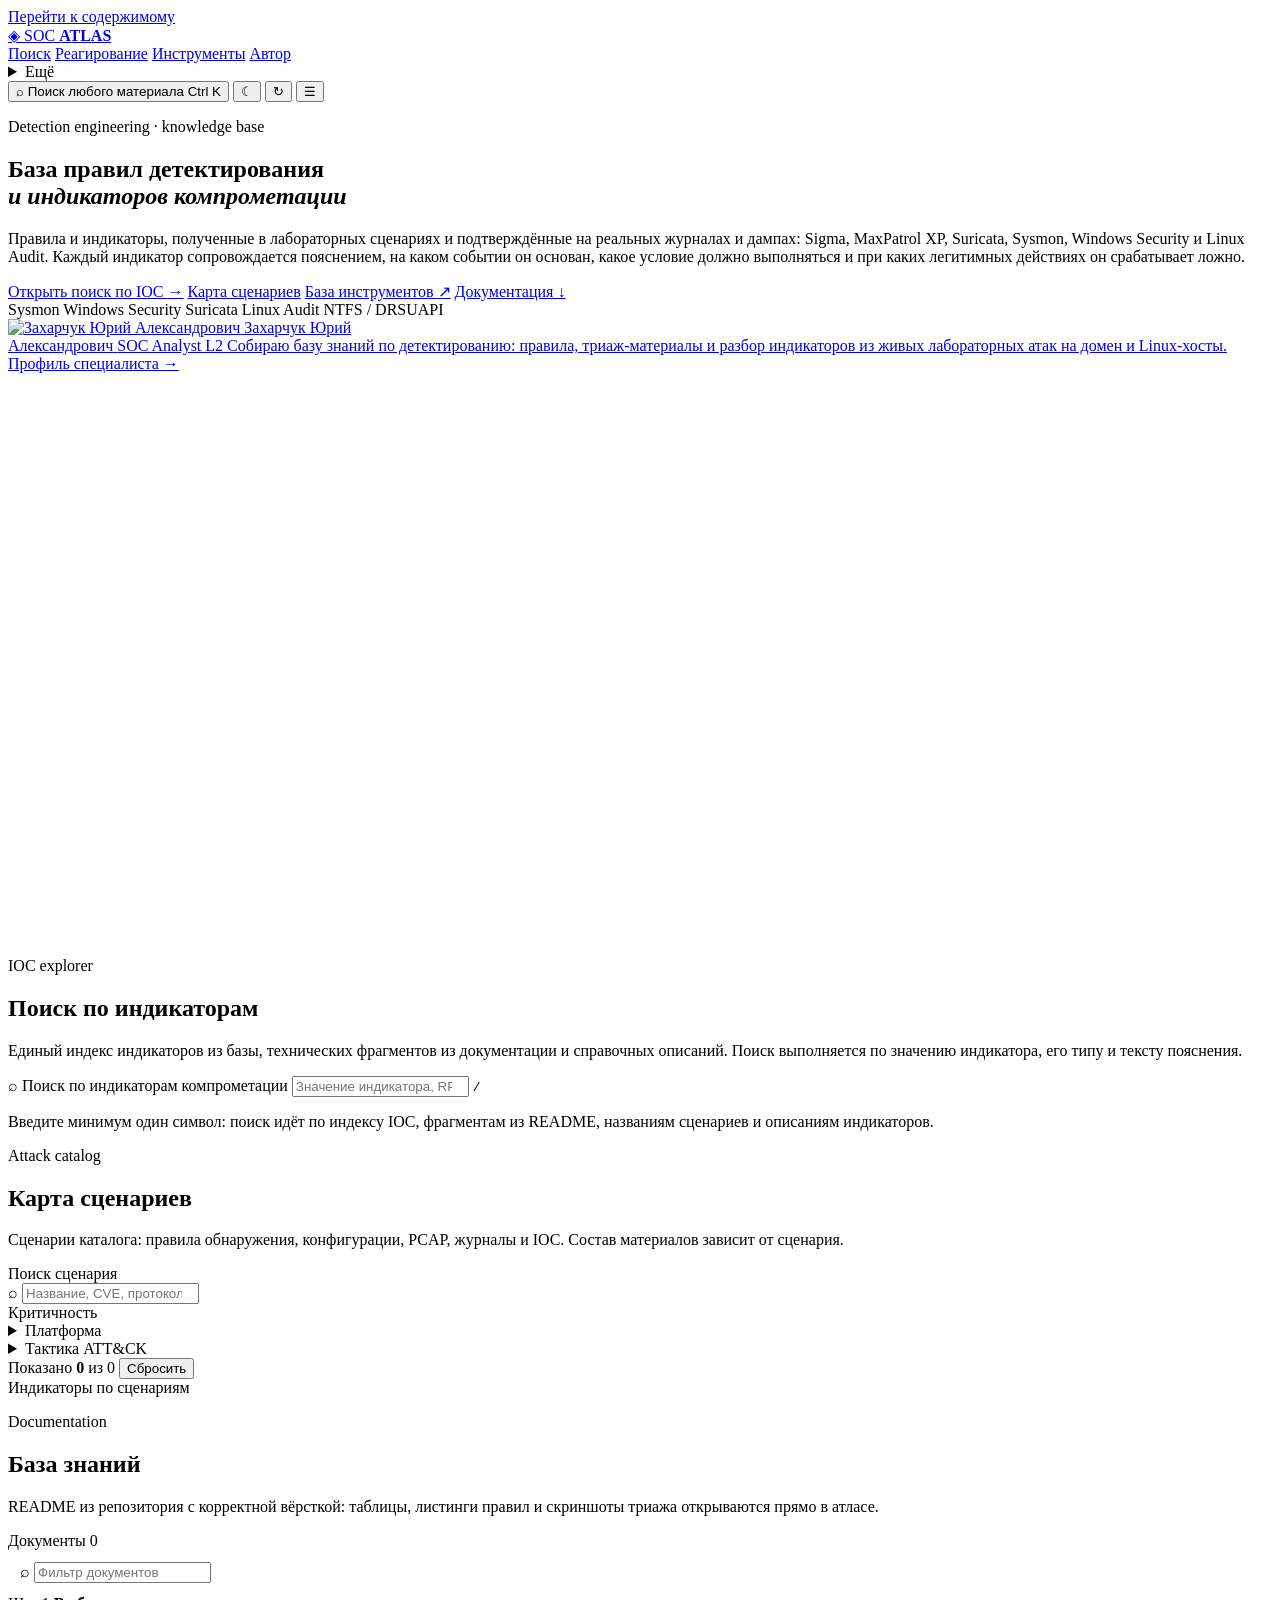
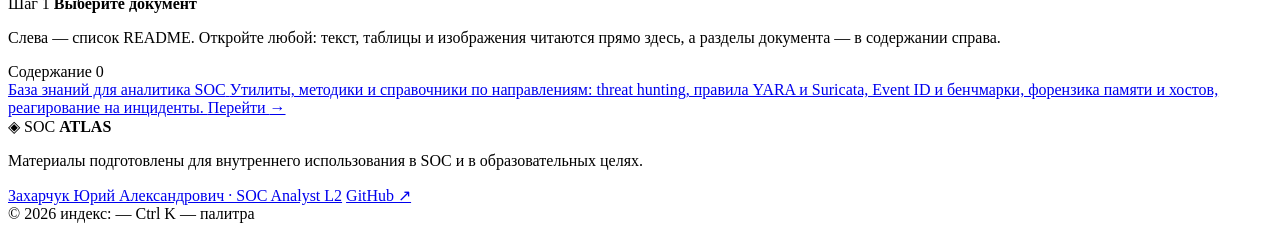
==== commit a6a5f400: "add_new_IOC" ====
--- a/app/static/index.html
+++ b/app/static/index.html
@@ -165,9 +165,8 @@
             <p class="eyebrow">Attack catalog</p>
             <h2 id="attacks-title">Карта сценариев</h2>
           </div>
-          <p class="section-head__aside">
-            Шесть сценариев с полным набором материалов: правила XP и Sigma, конфигурации Sysmon,
-            PCAP, EVTX-дампы и готовый список IOC для передачи в SIEM.
+          <p class="section-head__aside" id="attacks-summary">
+            Сценарии каталога: правила обнаружения, конфигурации, PCAP, журналы и IOC. Состав материалов зависит от сценария.
           </p>
         </div>
 
